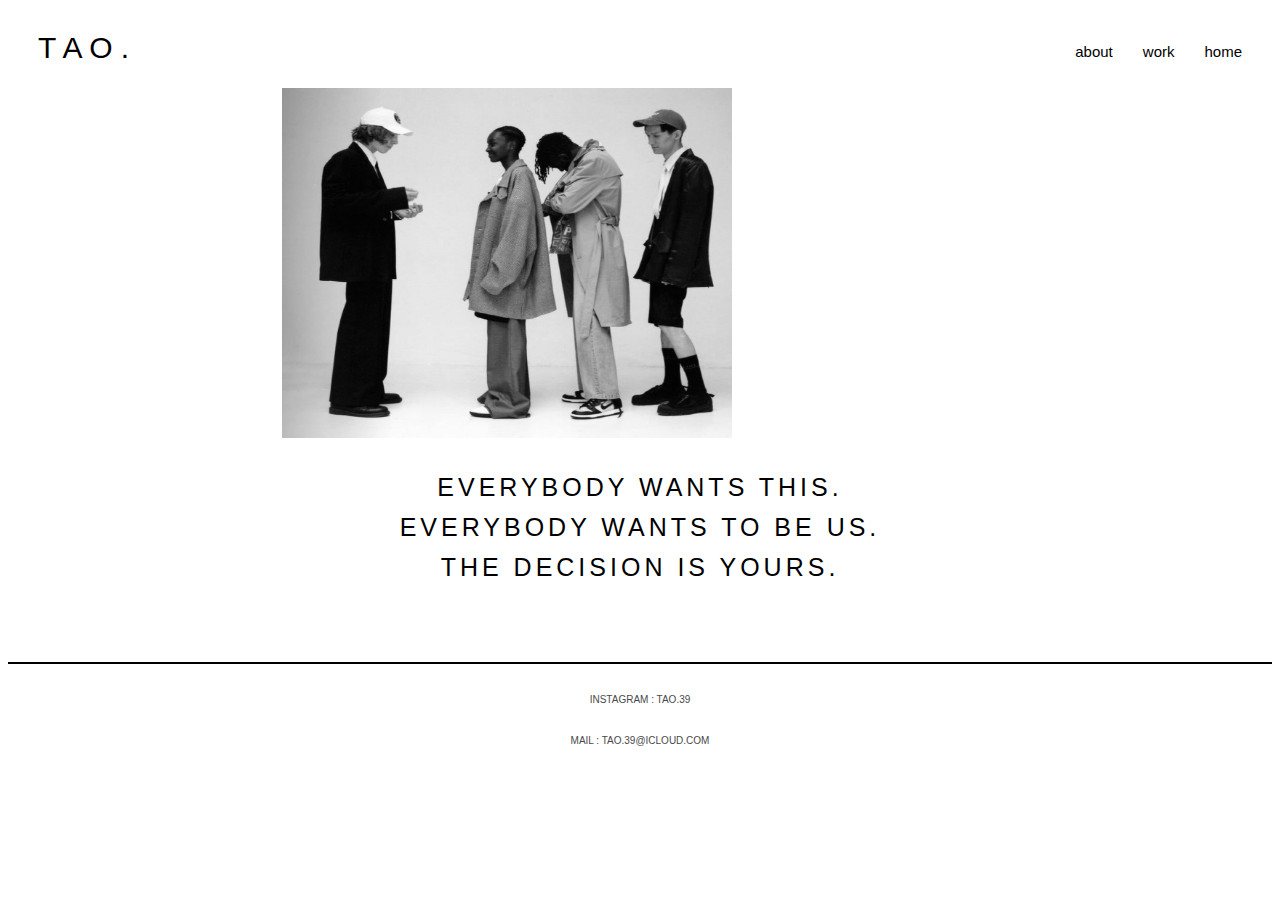
==== index.html @ c8151de6 "initial commit" ====
<!DOCTYPE html>
<html lang="en">
<head>
  <meta charset="UTF-8">
  <meta http-equiv="X-UA-Compatible" content="IE=edge">
  <meta name="viewport" content="width=device-width, initial-scale=1.0">
  <title>T A O .</title>
  <link rel="stylesheet" href="css/styles.css">
</head>
<body>
  <div class="header">
    <div class="header-logo">T A O .</div>
    <div class="header-list">
      <ul>
        <li><a href="./about.html">about</a></li>
        <li><a href="./story.html">work</a></li>
        <li><a href="./index.html">home</a></li>
      </ul>
    </div>
  </div>

  <div class="top-wrapper">
    <!-- <h1>WHAT IS YOUR FAVORITE STYLE?</h1> -->
    <img src="top-wrapper.jpg">
    <p>EVERYBODY WANTS THIS.<br>
      EVERYBODY WANTS TO BE US.<br>
      THE DECISION IS YOURS.</p>
  </div>

  <!-- <div class="about-wrapper">
    <h2>-ABOUT-</h2>
    <p>My name is SAKURA TOMISATO. I am from OSAKA,JAPAN.<br>
      I have been in SAN FRANCISCO for three years.<br>
      I love California nature, people and food.</p>
      <img src="about.png">
      <div class="btn">
        <a class="lookmore" href="./about.html">LOOK MORE</a>
      </div>
  </div> -->

  <!-- <div class="story-wrapper">
    <div class="story">
      <h2>-WORK-</h2>
      <p>This is my project and design...</p>
      <img src="story1.png">
      <img src="story1.png">
      <div class="btn">
        <a class="lookmore" href="story.html">LOOK MORE</a>
      </div> 
    </div>
  </div> -->

  <div class="footer-wrapper">
    <div class="footer">
      <p>INSTAGRAM : TAO.39</p>
      <p>MAIL : TAO.39@ICLOUD.COM</p>
    </div>
  </div>

</body>
</html>
---- css/styles.css ----
body {
  /* background: rgb(143, 134, 118); */
  /* font-family: monospace; */
  font-family: Gill Sans, sans-serif;
  /* border: 5px solid white; */
  /* height: 800px; */
  width: auto;
}


.header {
  /* background: white; */
  height: 80px;
  padding: 0 30px;
  /* border: 5px solid white; */
  /* border-bottom: 2px solid black; */
}

.header-logo {
  color: black;
  float: left;
  line-height: 80px;
  font-size: 30px;
}

.header-list ul {
  float: right;
  line-height: 55px;
}

.header-list li{
  float: left;
  list-style: none;
  /* line-height: 60px; */
  padding-left: 30px;
}

.header-list a {
  cursor: pointer;
  color: black;
  text-decoration: none;
  font-size: 15px;
}

.header-list a:hover {
  text-decoration: line-through;
}

.top-wrapper {
  text-align: center;
}

.top-wrapper h1 {
  text-align: center;
}

.top-wrapper img {
  width: 450px;
  height: 350px;
  margin-left: auto;
  margin-right: auto;
  /* padding-top: 40px; */
}

.top-wrapper p {
  /* float: right; */
  font-size: 25px;
  line-height: 40px;
  letter-spacing: 4px;
  padding-bottom: 50px;
}

.about-wrapper {
  text-align: center;
}
.about-wrapper h2 {
  font-size: 25px;
  /* border-bottom: 2px solid black; */
  /* display: inline-block; */
  margin-bottom: 20px;
  padding-bottom: 20px;
  font-family: Gill Sans, sans-serif;
  font-weight: normal;

}

.about-wrapper p {
  font-size: 15px;
  font-family: Gill Sans, sans-serif;
  line-height: 30px;
}

.about-wrapper img {
  width: 300px;
  height: 400px;
  right: auto;
  left: auto;
  padding-bottom: 50px;
}

.about-wrapper a {
  cursor: pointer;
  color: black;
  text-decoration: none;
  font-size: 15px;
  font-family: Gill Sans, sans-serif;
  background-color: rgba(138, 138, 138, 0.555);
  padding: 10px 30px 10px 30px;
  color: white;
  border-radius: 30px;
}

.about-wrapper a:hover {
  text-decoration: line-through;
  opacity: 0.8;
}


.story-wrapper {
  text-align: center;
  padding-bottom: 100px;
}

.story-wrapper img {
  padding-bottom: 50px;
}

.story-wrapper h2 {
  font-size: 25px;
  /* border-bottom: 2px solid black; */
  /* display: inline-block; */
  margin-bottom: 20px;
  padding-bottom: 20px;
  font-family: Gill Sans, sans-serif;
  font-weight: normal;
  padding-top: 60px;
}

.story-wrapper p {
  font-size: 15px;
  font-family: Gill Sans, sans-serif;
  line-height: 30px;
}

.story a {
  cursor: pointer;
  color: black;
  text-decoration: none;
  font-size: 15px;
  background-color: rgba(138, 138, 138, 0.555);
  padding: 10px 30px 10px 30px;
  color: white;
  border-radius: 30px;
  /* padding-bottom: 100px; */
}

.story a:hover {
  text-decoration: line-through;
  opacity: 0.8;
}

.footer-wrapper {
  background: rgb(255, 255, 255);
  height: 100px;
  width: auto;
  color: rgb(73, 73, 73);
  border-top: 2px solid black;
}

.footer p {
  text-align: center;
  font-size: 10px;
  padding-top: 20px;
}

.about {
  text-align: center;
}

.about h2 {
  font-size: 25px;
  border-bottom: 2px solid black;
  /* display: inline-block; */
  margin-bottom: 20px;
  padding-bottom: 20px;
  font-family: Gill Sans, sans-serif;

}

.about img {
  width: 350px;
  height: 450px;
  padding-top: 20px;
}

.about p {
  line-height: 30px;
}

.about h4 {
  padding-top: 60px;
}

.work {
  text-align: center;
}


.work h2 {
  font-size: 25px;
  border-bottom: 2px solid black;
  /* display: inline-block; */
  margin-bottom: 20px;
  padding-bottom: 20px;
  font-family: Gill Sans, sans-serif;
}

.pro1 {
  width: 400px;
  height: auto;
  padding-top: 50px;
  padding-bottom: 30px;
}

.pro2 {
  width: 280px;
  height: 450px;
  padding-top: 50px;
  padding-bottom: 30px;
}

.work a {
  color: black;
  cursor: pointer;
  text-decoration: none;
  font-size: 15px;
  padding-bottom: 50px;
}

.work a:hover {
  text-decoration: line-through;
}

.pro1-wrapper {
  text-align: center;
}
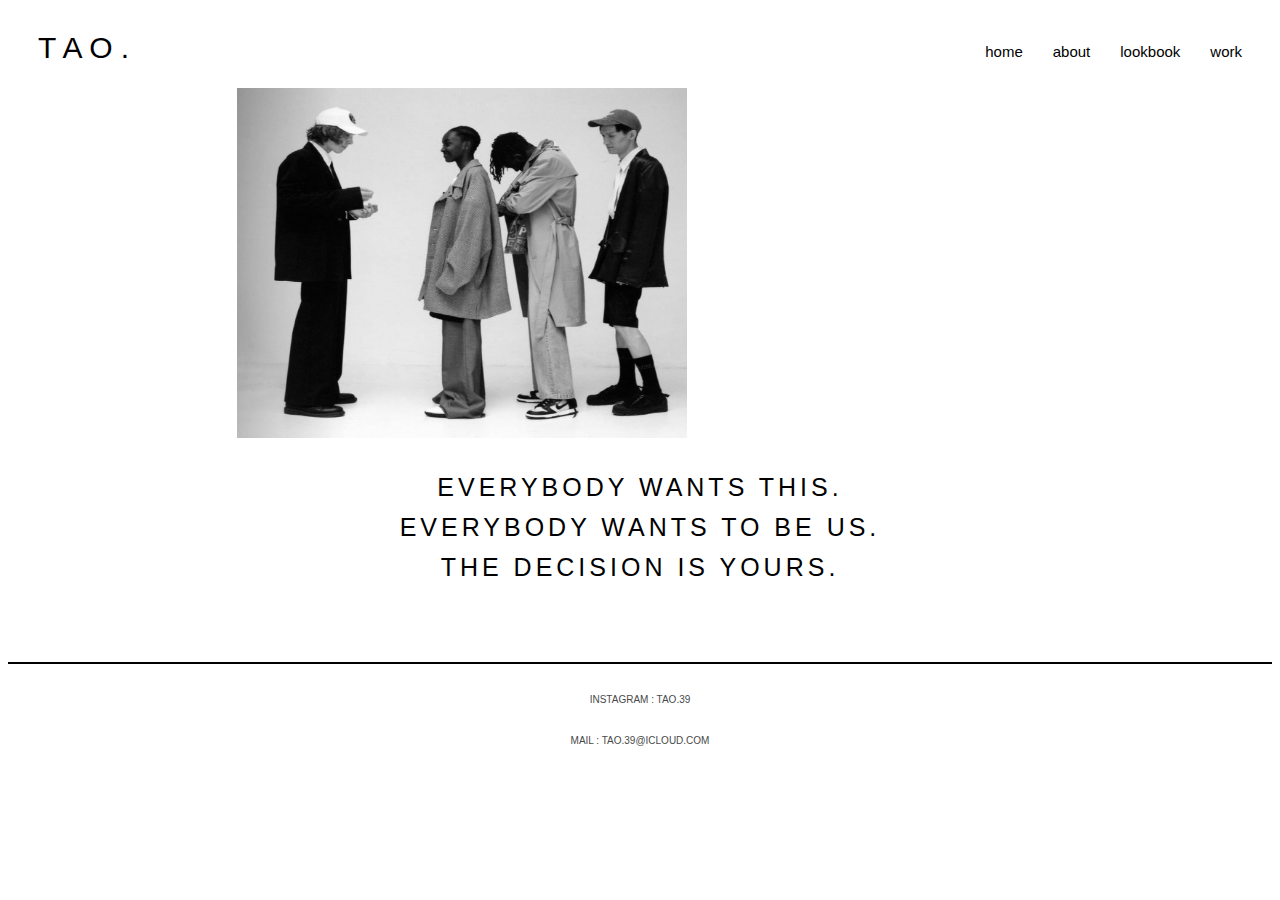
==== commit 9f6655d3: "update files" ====
--- a/index.html
+++ b/index.html
@@ -12,9 +12,10 @@
     <div class="header-logo">T A O .</div>
     <div class="header-list">
       <ul>
+        <li><a href="./index.html">home</a></li>
         <li><a href="./about.html">about</a></li>
+        <li><a href="./fashion.html">lookbook</a></li>
         <li><a href="./story.html">work</a></li>
-        <li><a href="./index.html">home</a></li>
       </ul>
     </div>
   </div>
--- a/css/styles.css
+++ b/css/styles.css
@@ -244,3 +244,42 @@
 .pro1-wrapper {
   text-align: center;
 }
+
+.fashion {
+  text-align: center;
+}
+
+.fashion h2 {
+  font-size: 25px;
+  border-bottom: 2px solid black;
+  margin-bottom: 20px;
+  padding-bottom: 20px;
+  font-family: Gill Sans, sans-serif;
+}
+
+.fashion a {
+  color: black;
+  cursor: pointer;
+  text-decoration: none;
+  font-size: 25px;
+  display: block;
+  border: 1px solid black;
+  padding: 30px;
+  margin: 30px;
+}
+
+.fashion a:hover {
+  text-decoration: line-through;
+}
+
+.style {
+  text-align: center;
+}
+
+.style h2 {
+  font-size: 25px;
+  border-bottom: 2px solid black;
+  margin-bottom: 20px;
+  padding-bottom: 20px;
+  font-family: Gill Sans, sans-serif;
+}
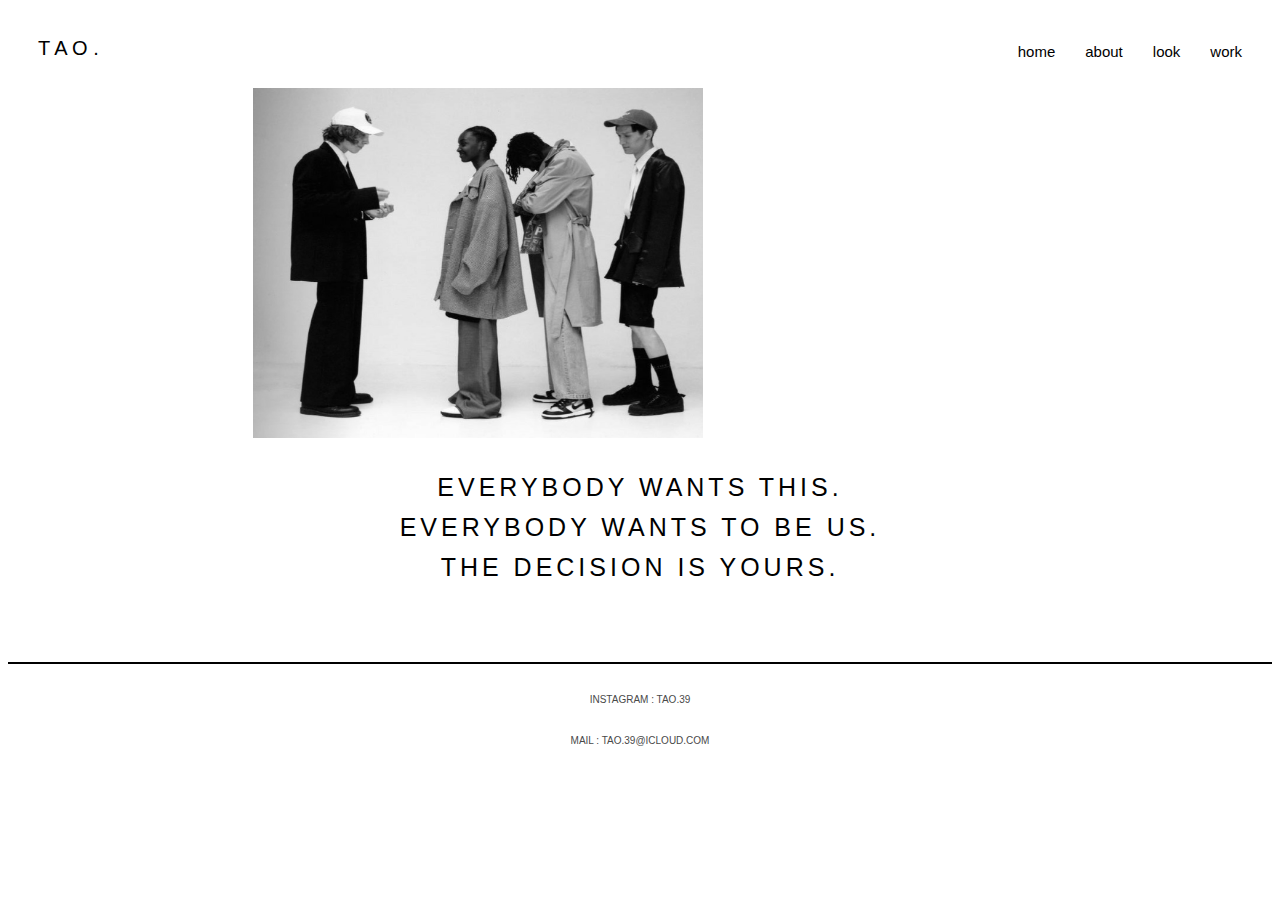
==== commit ed59af71: "change words" ====
--- a/index.html
+++ b/index.html
@@ -14,7 +14,7 @@
       <ul>
         <li><a href="./index.html">home</a></li>
         <li><a href="./about.html">about</a></li>
-        <li><a href="./fashion.html">lookbook</a></li>
+        <li><a href="./fashion.html">look</a></li>
         <li><a href="./story.html">work</a></li>
       </ul>
     </div>
--- a/css/styles.css
+++ b/css/styles.css
@@ -20,7 +20,7 @@
   color: black;
   float: left;
   line-height: 80px;
-  font-size: 30px;
+  font-size: 20px;
 }
 
 .header-list ul {
@@ -175,6 +175,7 @@
 
 .about {
   text-align: center;
+
 }
 
 .about h2 {
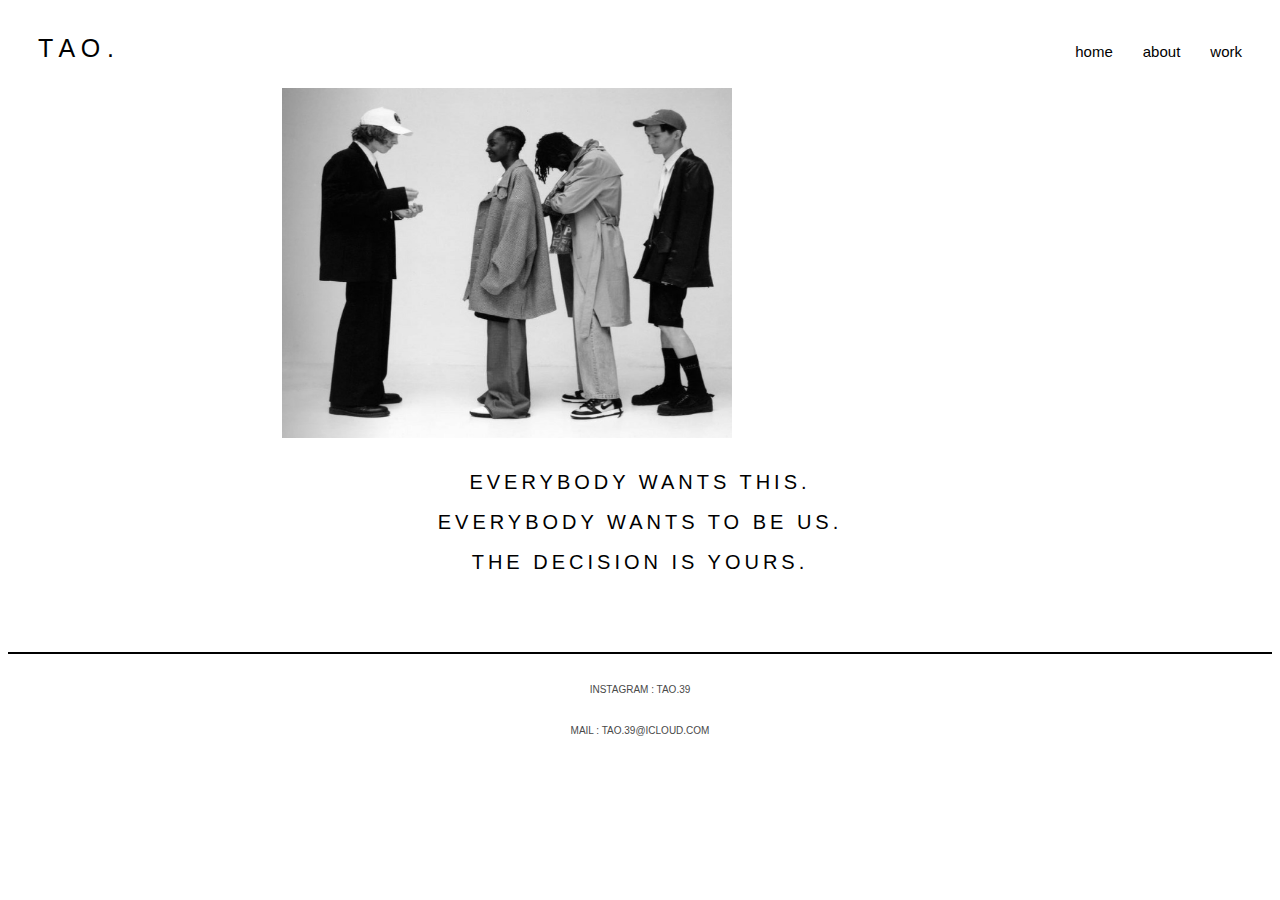
==== commit 744949af: "add picture" ====
--- a/index.html
+++ b/index.html
@@ -14,8 +14,8 @@
       <ul>
         <li><a href="./index.html">home</a></li>
         <li><a href="./about.html">about</a></li>
-        <li><a href="./fashion.html">look</a></li>
-        <li><a href="./story.html">work</a></li>
+        <!-- <li><a href="./fashion.html">look</a></li> -->
+        <li><a href="./work.html">work</a></li>
       </ul>
     </div>
   </div>
--- a/css/styles.css
+++ b/css/styles.css
@@ -20,7 +20,7 @@
   color: black;
   float: left;
   line-height: 80px;
-  font-size: 20px;
+  font-size: 25px;
 }
 
 .header-list ul {
@@ -64,7 +64,7 @@
 
 .top-wrapper p {
   /* float: right; */
-  font-size: 25px;
+  font-size: 20px;
   line-height: 40px;
   letter-spacing: 4px;
   padding-bottom: 50px;
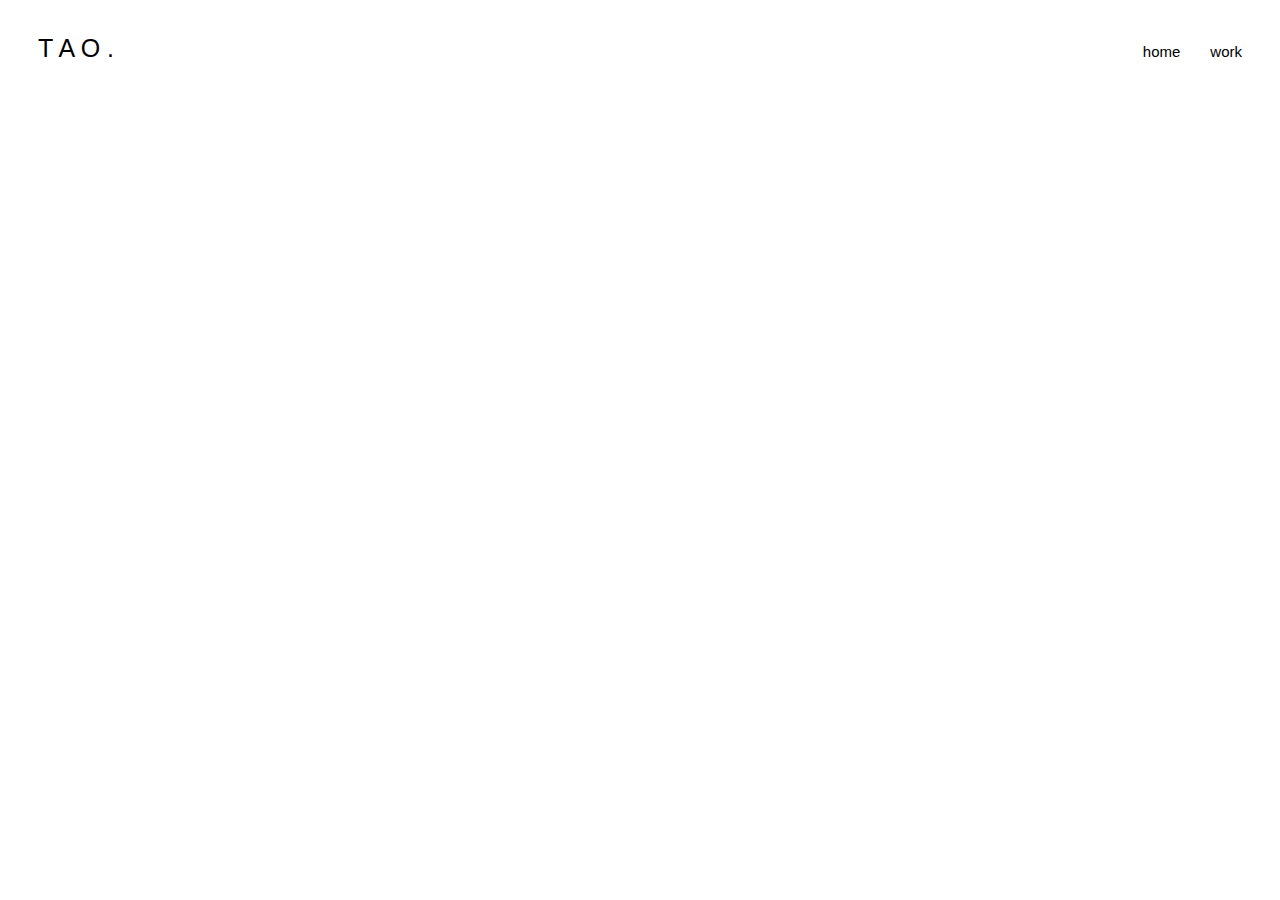
==== commit fd23c1e1: "change bottom" ====
--- a/index.html
+++ b/index.html
@@ -13,50 +13,10 @@
     <div class="header-list">
       <ul>
         <li><a href="./index.html">home</a></li>
-        <li><a href="./about.html">about</a></li>
-        <!-- <li><a href="./fashion.html">look</a></li> -->
         <li><a href="./work.html">work</a></li>
       </ul>
     </div>
   </div>
 
-  <div class="top-wrapper">
-    <!-- <h1>WHAT IS YOUR FAVORITE STYLE?</h1> -->
-    <img src="top-wrapper.jpg">
-    <p>EVERYBODY WANTS THIS.<br>
-      EVERYBODY WANTS TO BE US.<br>
-      THE DECISION IS YOURS.</p>
-  </div>
-
-  <!-- <div class="about-wrapper">
-    <h2>-ABOUT-</h2>
-    <p>My name is SAKURA TOMISATO. I am from OSAKA,JAPAN.<br>
-      I have been in SAN FRANCISCO for three years.<br>
-      I love California nature, people and food.</p>
-      <img src="about.png">
-      <div class="btn">
-        <a class="lookmore" href="./about.html">LOOK MORE</a>
-      </div>
-  </div> -->
-
-  <!-- <div class="story-wrapper">
-    <div class="story">
-      <h2>-WORK-</h2>
-      <p>This is my project and design...</p>
-      <img src="story1.png">
-      <img src="story1.png">
-      <div class="btn">
-        <a class="lookmore" href="story.html">LOOK MORE</a>
-      </div> 
-    </div>
-  </div> -->
-
-  <div class="footer-wrapper">
-    <div class="footer">
-      <p>INSTAGRAM : TAO.39</p>
-      <p>MAIL : TAO.39@ICLOUD.COM</p>
-    </div>
-  </div>
-
 </body>
-</html>+</html>
--- a/css/styles.css
+++ b/css/styles.css
@@ -5,6 +5,14 @@
   /* border: 5px solid white; */
   /* height: 800px; */
   width: auto;
+}
+
+p {
+  max-width: 600px;
+  margin: auto;
+  color: black;
+  line-height: 1.2em;
+  padding-bottom: 60px;
 }
 
 
@@ -224,10 +232,23 @@
 }
 
 .pro2 {
-  width: 280px;
-  height: 450px;
+  width: 100%;
+  /* padding-top: 40px; */
+  padding-bottom: 20px;
+  margin: auto;
+}
+
+.iphone {
+  height: 80vh;
+  width: auto;
+  padding-bottom: 60px;
+}
+
+.thumbnail {
+  height: 360px;
   padding-top: 50px;
   padding-bottom: 30px;
+
 }
 
 .work a {
@@ -244,6 +265,9 @@
 
 .pro1-wrapper {
   text-align: center;
+  width: 80%;
+  max-width: 800px;
+  margin: auto;
 }
 
 .fashion {
@@ -284,3 +308,40 @@
   padding-bottom: 20px;
   font-family: Gill Sans, sans-serif;
 }
+
+.workfashion {
+  height: 350px;
+  width: 250px;
+  padding-top: 50px;
+  padding-bottom: 30px;
+}
+
+.style img {
+  width: 400px;
+  height: 400px;
+  padding-bottom: 30px;
+}
+
+.pro2 p {
+  padding-bottom: 100px;
+}
+
+.pro {
+  line-height: 1.2em;
+  padding-bottom: 80px;
+  color: rgb(42, 42, 42);
+}
+
+.protext {
+  line-height: 1.2em;
+  color: rgb(42, 42, 42);
+  padding-top: 30px;
+}
+
+h3 {
+  padding: 10px;
+}
+
+.pro1-wrapper img {
+  padding-top: 40px;
+}